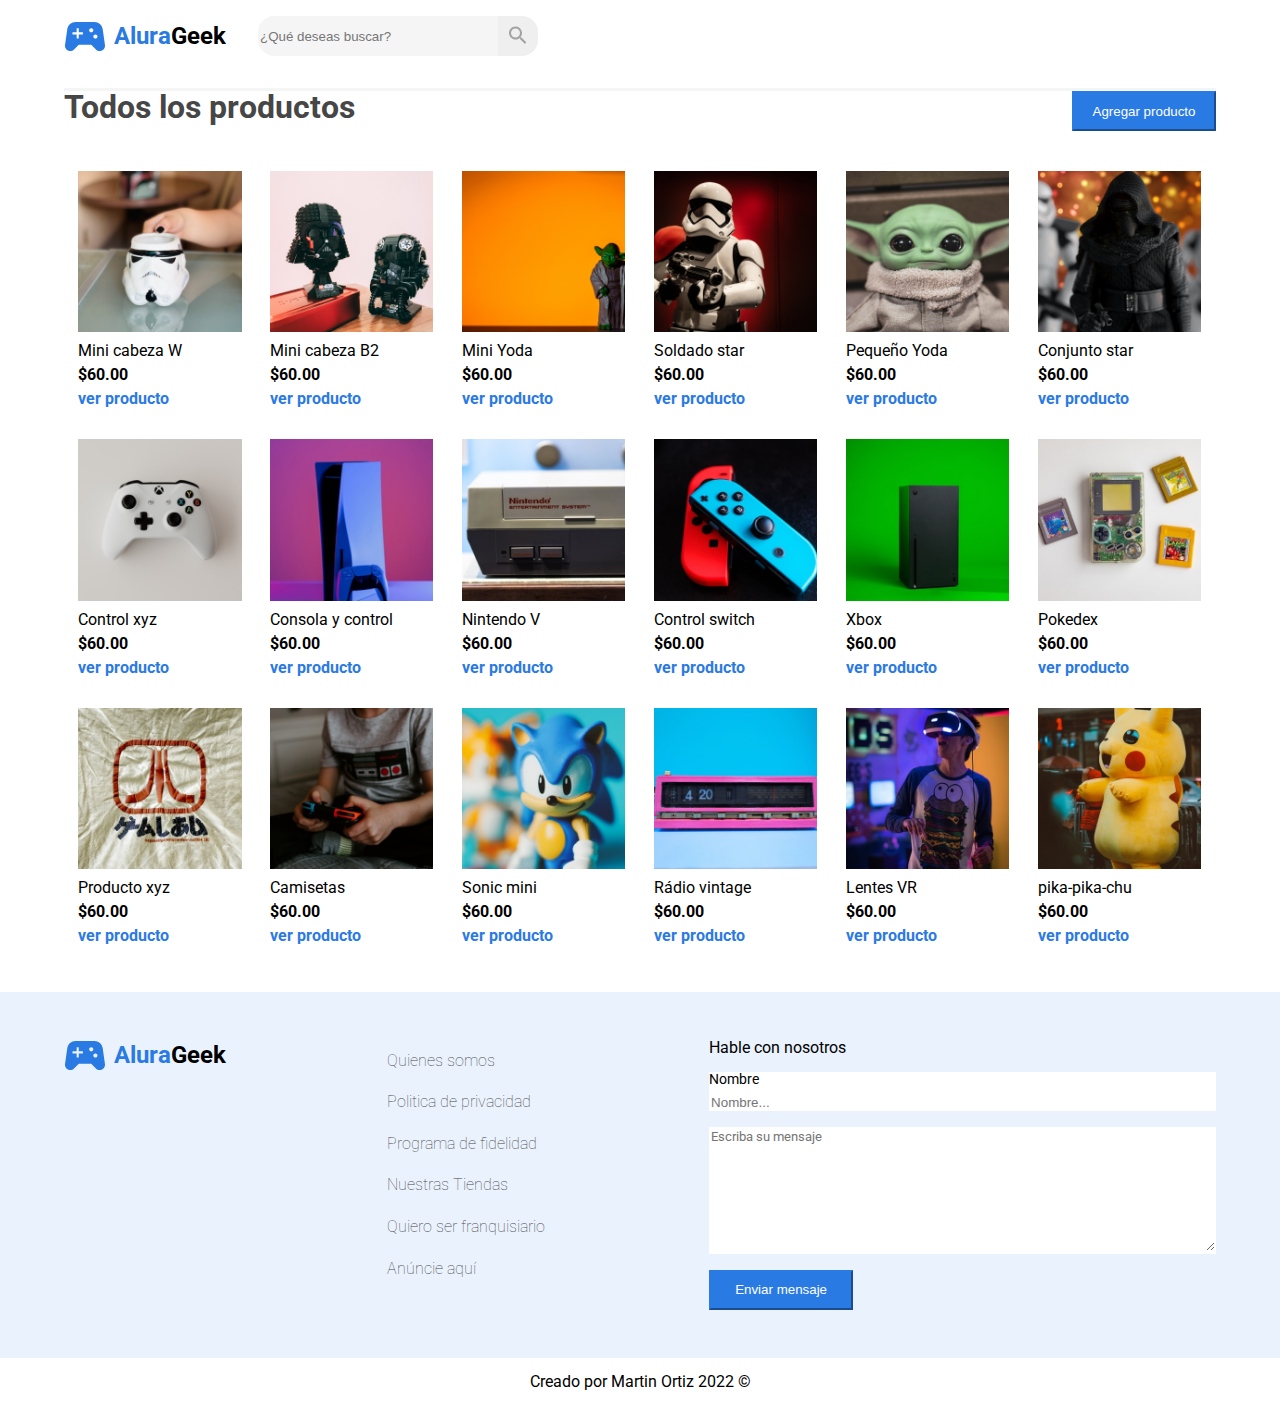
==== assets/componentes/administracion.html @ e6f4ffd6 "Diseño del lgin terminado" ====
<!DOCTYPE html>
<html lang="es">

<head>
    <meta charset="UTF-8">
    <meta http-equiv="X-UA-Compatible" content="IE=edge">
    <meta name="viewport" content="width=device-width, initial-scale=1.0">
    <link rel="preconnect" href="https://fonts.googleapis.com">
    <link rel="preconnect" href="https://fonts.gstatic.com" crossorigin>
    <link
        href="https://fonts.googleapis.com/css2?family=Montserrat:wght@300;400;700&family=Open+Sans:ital,wght@0,300;0,400;1,700&family=Roboto:ital@0;1&display=swap"
        rel="stylesheet">
    <link rel="stylesheet" href="../../assets/css/reset.css">
    <link rel="stylesheet" href="../../assets/css/colores.css">
    <link rel="stylesheet" href="../../assets/css/style.css">
    <link rel="stylesheet" href="../../assets/css/login.css">
    <link rel="shortcut icon" href="../../assets/img/logo.svg" type="image/x-icon">
    <title>Admin</title>
</head>

<body>
    <header>
        <section class="container">
            <div class="busqueda">
                <div id="logoLogin" class="logo">
                    <a class="logo" href="../../index.html">
                        <img src="../../assets/img/logo.svg" alt="">
                        <span class="alura texto-logo">Alura</span>
                        <span class="geek texto-logo">Geek</span>
                    </a>
                </div>
                <input type="search" class="input-busqueda" placeholder="¿Qué deseas buscar?" name="busqueda" id="">
                <button class="lupa"><img src="../../assets/img/buscar.svg" alt=""></button>
            </div>
        </section>

    </header>

    <main>
        <section id="administrador">
            <div class="container">

                <div class="container-seccion">
                    <div class="encabezado-seccion">
                        <h1 class="titulo-seccion">Todos los productos</h1>
                        <button id="nuevoProducto" class="boton-azul">Agregar producto</button>
                    </div>

                    <div class="contenido-seccion">

                        <div class="tarjeta-seccion">
                            <img class="imagen-producto" src="../../assets/img/starwars/starwars1.png" alt="">
                            <div class="descripcion-producto">
                                <label for="imagen-producto">Mini cabeza W</label>
                                <label class="precio" for="imagen-producto">$60.00</label>
                                <a href="#starWars">ver producto</a>
                            </div>
                        </div>

                        <div class="tarjeta-seccion">
                            <img class="imagen-producto" src="../../assets/img/starwars/starwars2.png" alt="">
                            <div class="descripcion-producto">
                                <label for="imagen-producto">Mini cabeza B2</label>
                                <label class="precio" for="imagen-producto">$60.00</label>
                                <a href="#starWars">ver producto</a>
                            </div>
                        </div>

                        <div class="tarjeta-seccion">
                            <img class="imagen-producto" src="../../assets/img/starwars/starwars3.png" alt="">
                            <div class="descripcion-producto">
                                <label for="imagen-producto">Mini Yoda</label>
                                <label class="precio" for="imagen-producto">$60.00</label>
                                <a href="#starWars">ver producto</a>
                            </div>
                        </div>

                        <div class="tarjeta-seccion">
                            <img class="imagen-producto" src="../../assets/img/starwars/starwars4.png" alt="">
                            <div class="descripcion-producto">
                                <label for="imagen-producto">Soldado star</label>
                                <label class="precio" for="imagen-producto">$60.00</label>
                                <a href="#starWars">ver producto</a>
                            </div>
                        </div>

                        <div class="tarjeta-seccion">
                            <img class="imagen-producto" src="../../assets/img/starwars/starwars5.png" alt="">
                            <div class="descripcion-producto">
                                <label for="imagen-producto">Pequeño Yoda</label>
                                <label class="precio" for="imagen-producto">$60.00</label>
                                <a href="#starWars">ver producto</a>
                            </div>
                        </div>

                        <div class="tarjeta-seccion">
                            <img class="imagen-producto" src="../../assets/img/starwars/starwars6.png" alt="">
                            <div class="descripcion-producto">
                                <label for="imagen-producto">Conjunto star</label>
                                <label class="precio" for="imagen-producto">$60.00</label>
                                <a href="#starWars">ver producto</a>
                            </div>
                        </div>

                        <div class="tarjeta-seccion">
                            <img class="imagen-producto" src="../../assets/img/consolas/consolas1.png" alt="">
                            <div class="descripcion-producto">
                                <label for="imagen-producto">Control xyz</label>
                                <label class="precio" for="imagen-producto">$60.00</label>
                                <a href="#consolas">ver producto</a>
                            </div>
                        </div>

                        <div class="tarjeta-seccion">
                            <img class="imagen-producto" src="../../assets/img/consolas/consolas2.png" alt="">
                            <div class="descripcion-producto">
                                <label for="imagen-producto">Consola y control</label>
                                <label class="precio" for="imagen-producto">$60.00</label>
                                <a href="#consolas">ver producto</a>
                            </div>
                        </div>

                        <div class="tarjeta-seccion">
                            <img class="imagen-producto" src="../../assets/img/consolas/consolas3.png" alt="">
                            <div class="descripcion-producto">
                                <label for="imagen-producto">Nintendo V</label>
                                <label class="precio" for="imagen-producto">$60.00</label>
                                <a href="#consolas">ver producto</a>
                            </div>
                        </div>

                        <div class="tarjeta-seccion">
                            <img class="imagen-producto" src="../../assets/img/consolas/consolas4.png" alt="">
                            <div class="descripcion-producto">
                                <label for="imagen-producto">Control switch</label>
                                <label class="precio" for="imagen-producto">$60.00</label>
                                <a href="#consolas">ver producto</a>
                            </div>
                        </div>

                        <div class="tarjeta-seccion">
                            <img class="imagen-producto" src="../../assets/img/consolas/consolas5.png" alt="">
                            <div class="descripcion-producto">
                                <label for="imagen-producto">Xbox</label>
                                <label class="precio" for="imagen-producto">$60.00</label>
                                <a href="#consolas">ver producto</a>
                            </div>
                        </div>

                        <div class="tarjeta-seccion">
                            <img class="imagen-producto" src="../../assets/img/consolas/consolas6.png" alt="">
                            <div class="descripcion-producto">
                                <label for="imagen-producto">Pokedex</label>
                                <label class="precio" for="imagen-producto">$60.00</label>
                                <a href="#consolas">ver producto</a>
                            </div>
                        </div>

                        <div class="tarjeta-seccion">
                            <img class="imagen-producto" src="../../assets/img/diversos/diversos1.png" alt="">
                            <div class="descripcion-producto">
                                <label for="imagen-producto">Producto xyz</label>
                                <label class="precio" for="imagen-producto">$60.00</label>
                                <a href="#diversos">ver producto</a>
                            </div>
                        </div>

                        <div class="tarjeta-seccion">
                            <img class="imagen-producto" src="../../assets/img/diversos/diversos2.png" alt="">
                            <div class="descripcion-producto">
                                <label for="imagen-producto">Camisetas</label>
                                <label class="precio" for="imagen-producto">$60.00</label>
                                <a href="#diversos">ver producto</a>
                            </div>
                        </div>

                        <div class="tarjeta-seccion">
                            <img class="imagen-producto" src="../../assets/img/diversos/diversos3.png" alt="">
                            <div class="descripcion-producto">
                                <label for="imagen-producto">Sonic mini</label>
                                <label class="precio" for="imagen-producto">$60.00</label>
                                <a href="#diversos">ver producto</a>
                            </div>
                        </div>

                        <div class="tarjeta-seccion">
                            <img class="imagen-producto" src="../../assets/img/diversos/diversos4.png" alt="">
                            <div class="descripcion-producto">
                                <label for="imagen-producto">Rádio vintage</label>
                                <label class="precio" for="imagen-producto">$60.00</label>
                                <a href="#diversos">ver producto</a>
                            </div>
                        </div>

                        <div class="tarjeta-seccion">
                            <img class="imagen-producto" src="../../assets/img/diversos/diversos5.png" alt="">
                            <div class="descripcion-producto">
                                <label for="imagen-producto">Lentes VR</label>
                                <label class="precio" for="imagen-producto">$60.00</label>
                                <a href="#diversos">ver producto</a>
                            </div>
                        </div>

                        <div class="tarjeta-seccion">
                            <img class="imagen-producto" src="../../assets/img/diversos/diversos6.png" alt="">
                            <div class="descripcion-producto">
                                <label for="imagen-producto">pika-pika-chu</label>
                                <label class="precio" for="imagen-producto">$60.00</label>
                                <a href="#diversos">ver producto</a>
                            </div>
                        </div>

                    </div>
                </div>
            </div>
        </section>

        <section id="contacto" class="contacto">
            <div class="container contacto-c">
                <div class="container-contacto">

                    <div class="contacto-logo">
                        <div class="logo">
                            <img src="../../assets/img/logo.svg" alt="">
                            <span class="alura texto-logo">Alura</span>
                            <span class="geek texto-logo">Geek</span>
                        </div>
                    </div>

                    <div class="contacto-sobreNosotros">
                        <a href="#contacto" class="link-contacto">Quienes somos</a>
                        <a href="#contacto" class="link-contacto">Politica de privacidad</a>
                        <a href="#contacto" class="link-contacto">Programa de fidelidad</a>
                        <a href="#contacto" class="link-contacto">Nuestras Tiendas</a>
                        <a href="#contacto" class="link-contacto">Quiero ser franquisiario</a>
                        <a href="#contacto" class="link-contacto">Anúncie aquí</a>
                    </div>

                    <div class="contacto-formulario">
                        <form class="formulario">
                            <h1>Hable con nosotros</h1>

                            <div class="elemento-formulario">
                                <label for="nombre">Nombre</label>
                                <input class="nombre" type="text" name="nombre" id="" placeholder="Nombre...">
                            </div>

                            <div class="elemento-formulario">
                                <textarea class="mensaje" name="mensaje" id="" rows="8"
                                    placeholder="Escriba su mensaje"></textarea>
                            </div>

                            <button class="boton-banner">Enviar mensaje</button></a>
                        </form>
                    </div>

                </div>
            </div>
        </section>

    </main>

    <footer>
        <p class="rodapie">Creado por Martin Ortiz 2022 &copy;</p>
    </footer>
</body>
<script src="../js/main.js"></script>
<script src="../js/administrador.js"></script>

</html>
---- assets/css/colores.css ----
/*--- Paleta de colores ---*/
:root{
    --color-de-fondo:#FFFFFF;
    --background: #F5F5F5;
    --background-contacto: #EAF2FD;
    --color-azul: #2A7AE4;
    --color-azul-claro: #599cf3;
    --color-texto: #464646;
}
---- assets/css/style.css ----
/*--All--*/
body{
    font-family: 'Montserrat', sans-serif;
    font-family: 'Open Sans', sans-serif;
    font-family: 'Roboto', sans-serif;
}

.container{
    display: flex;
    width: 90%;
    justify-content: space-between;
    margin: 1rem auto;
}
button{
    width: 9rem;
    height: 2.5rem;
}
button:hover{
    cursor: pointer;
}
.boton-blanco{
    color: var(--color-azul);
    border-color: var(--color-azul);
    background-color: var(--color-de-fondo);
}

.boton-blanco:hover{
    color: var(--color-de-fondo);
    background-color: var(--color-azul);
    
}
label{
    display: block;
    margin: .5rem 0;
}
a{
    text-decoration: none;
    color: var(--color-azul);
    font-weight: bold;
}
a:hover{
    cursor: pointer;
}
/*--Header--*/

.busqueda{
    display: flex;
}

.logo{
    display: flex;
    align-items: center;
}
.texto-logo{
    font-size: 1.5rem;
    font-weight: bold;
}
.alura{
    color: var(--color-azul);
    margin-left: .5rem;
}
.geek{
    color: black;
    margin-right: 2rem;
}
.input-busqueda{
    border-top-left-radius: 1rem;
    border-bottom-left-radius: 1rem;
    width: 15rem;
    background-color: var(--background);
    border: none;

}
.lupa{
    border-top-right-radius: 1rem;
    border-bottom-right-radius: 1rem;
    border: none;  
    width: 2.5rem;  

}

.login{
    color: var(--color-azul);
    border-color: var(--color-azul);
    background-color: var(--color-de-fondo);
}

.login:hover{
    color: var(--color-de-fondo);
    background-color: var(--color-azul);
    
}
/*--Area de banner*/
.cont-banner{
    display: block;
    color: var(--color-de-fondo);
}

.banner{
    background-image: url(../img/banner.jpg);
    background-position: bottom;
    background-repeat: no-repeat;
    background-size: cover;
    height: 350px;
    align-content: center;

}

.titulo{
    font-size: 52px;
    font-weight: bold;
    padding-top: 12%;
    padding-bottom: 1rem;
}
.subtitulo{
    font-size: 32px;
    padding-bottom: 1rem;
}
.boton-banner{
    background-color: var(--color-azul);
    border-color: var(--color-azul);
    color: var(--color-de-fondo);
}
.boton-banner:hover{
    background-color: var(--color-de-fondo);
    color: var(--color-azul);
}

/*--Seccion de productos--*/
.container-seccion{
    border-top: 3.5px solid var(--background);
    width: 100%;
    margin: 1rem 0;
}
.encabezado-seccion{
    width: 100%;
    display: flex;
    justify-content: space-between;
}
.titulo-seccion{
    font-size: 32px;
    font-weight: bold;
    color: var(--color-texto);
}
.contenido-seccion{
    display: flex;
    margin-top: 1.5rem;
    flex-wrap: wrap;
}

.tarjeta-seccion{
    width: 16.66%;
}
.imagen-producto{
    margin-top: 1rem;
    width: 85%;
    margin-left: 7.5%;
}
.descripcion-producto{
    display: block;
    width: 100%;
    margin-left: 7.5%;
    margin-bottom: 1rem;
}
.precio{
    font-weight: bold;
}

/*--Area de contacto--*/
.contacto{
    background-color: var(--background-contacto);
}
.container-contacto{
    width: 100%;
    margin: 3rem 0;
    display: flex;
}
.contacto-logo{
    width: 28%;
}
.contacto-sobreNosotros{
    width: 28%;
}

.link-contacto{
    display: block;
    color: var(--color-texto);
    padding: .8rem 0;
    font-weight: lighter;
}



.contacto-formulario{
    width: 44%;
}
.formulario{
    width: 100%;
}

.elemento-formulario{
    width: 100%;
    background-color: var(--color-de-fondo);
    margin: 1rem 0;
    font-family:'Roboto', sans-serif;
}
.elemento-formulario>label{
    font-size: 14px;
}
.nombre{
    width: 99%;
    border: none;
}

.mensaje{
    width: 99%;
    border: none;
}
.mensaje::placeholder{
    font-family:'Roboto', sans-serif;;
}
.boton-enviar{
    background-color: var(--color-azul);
    border-color: var(--color-azul);
}
.boton-enviar:hover{
    background-color: var(--color-de-fondo);
}

.rodapie{
    text-align: center;
    margin-bottom: 1.5rem;
}
---- assets/css/login.css ----
.container-login{
    background-color: var(--background);
}
.form-login{
    width: 35%;
    margin: 0 auto;
    padding-top: 3rem;
    padding-bottom: 3rem;
}
.titulo-login{
    font-size: 1.3rem;
    text-align: center;
    color: var(--color-texto);
}
.elemento-form{
    display: block;
    margin: 1.5rem 0;
    width: 99%;
    height: 3rem;
    font-size: 15px;
    border: none;
}
.cien{
    width: 100%;
}

.contacto-c{
    margin-top: 0;
}

.boton-azul{
    background-color: var(--color-azul);
    color: var(--color-de-fondo);
    border-color: var(--color-azul);
}
.boton-azul:hover{
    background-color: var(--color-de-fondo);
    color: var(--color-azul);
}
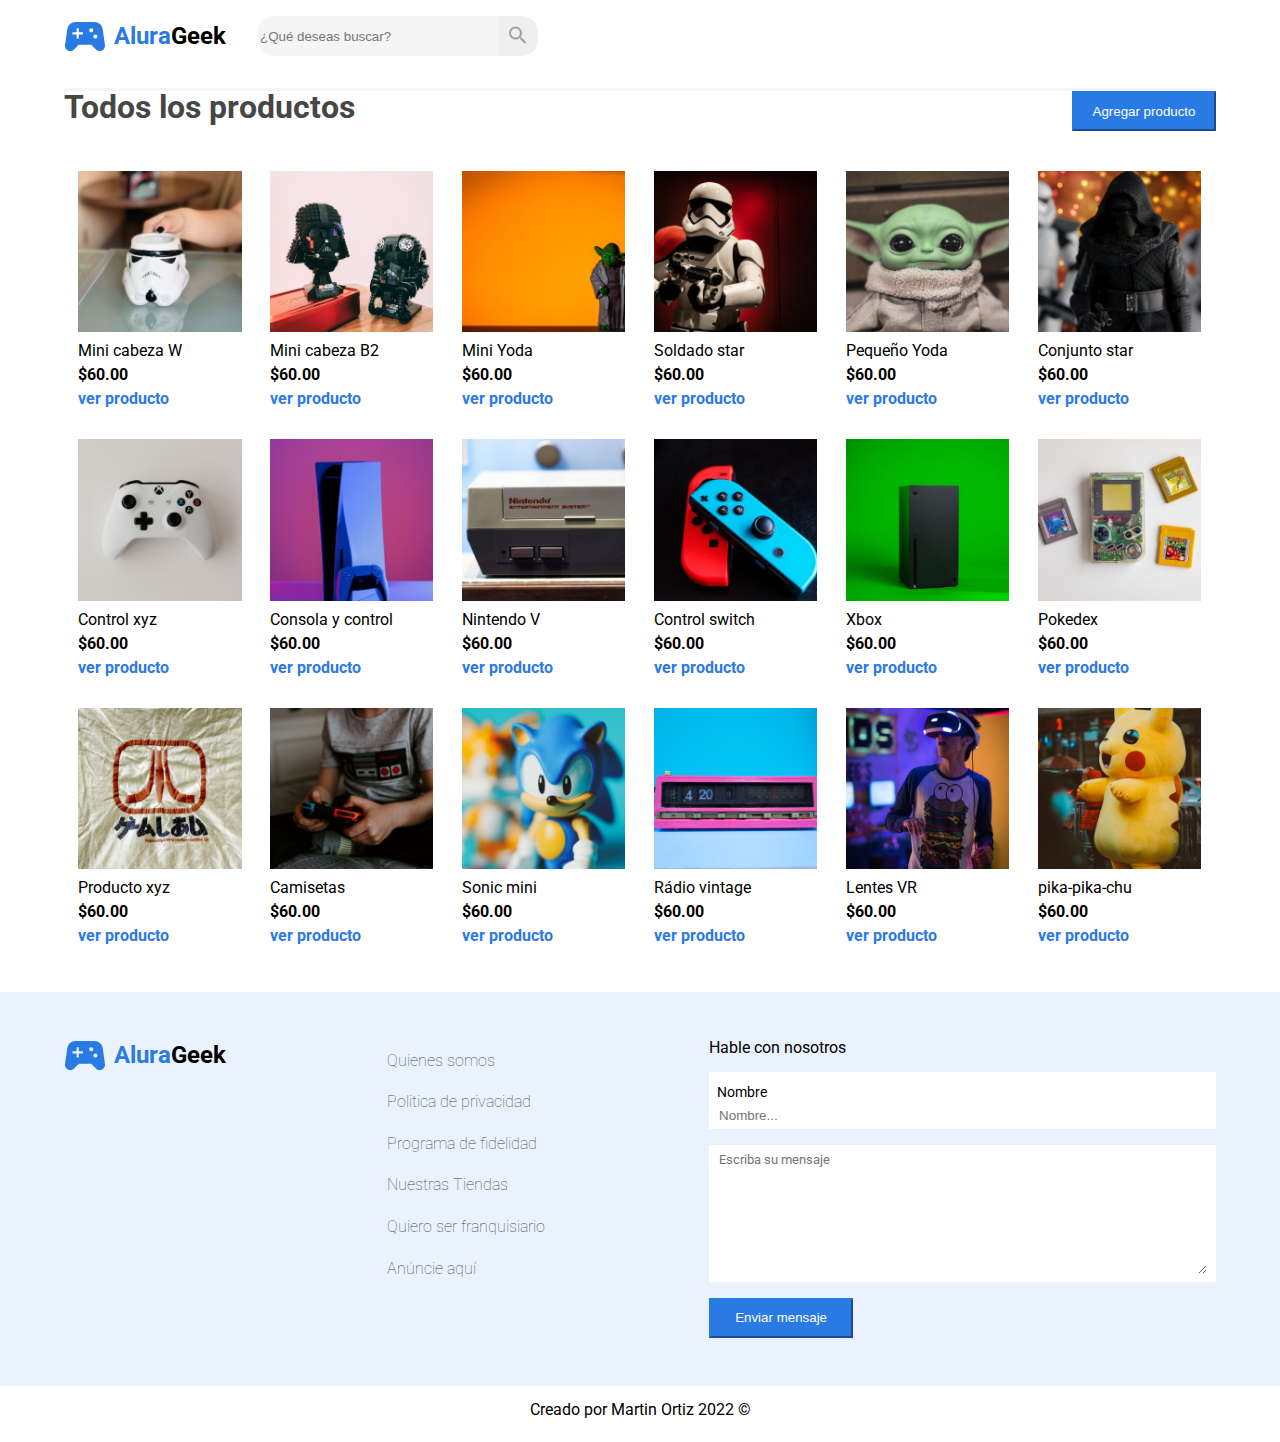
==== commit 9cabe644: "Diseño responsive terminado" ====
--- a/assets/componentes/administracion.html
+++ b/assets/componentes/administracion.html
@@ -14,6 +14,7 @@
     <link rel="stylesheet" href="../../assets/css/colores.css">
     <link rel="stylesheet" href="../../assets/css/style.css">
     <link rel="stylesheet" href="../../assets/css/login.css">
+    <link rel="stylesheet" href="../css/admin.css">
     <link rel="shortcut icon" href="../../assets/img/logo.svg" type="image/x-icon">
     <title>Admin</title>
 </head>
--- a/assets/css/style.css
+++ b/assets/css/style.css
@@ -199,8 +199,9 @@
 }
 
 .elemento-formulario{
-    width: 100%;
-    background-color: var(--color-de-fondo);
+    width: calc(100% - 16px);
+    background-color: var(--color-de-fondo);
+    padding: 5px 8px;
     margin: 1rem 0;
     font-family:'Roboto', sans-serif;
 }
@@ -233,3 +234,77 @@
 }
 
 
+
+/*---Tablet---*/
+@media only screen and (min-device-width: 768px) and (max-device-width: 980px) {
+    
+    .tarjeta-seccion{
+        width: 25%;
+    }
+    .container-contacto{
+        flex-wrap: wrap;
+        margin: 1.5rem 0;
+    }
+    .contacto-logo{
+        display: block;
+        width: 100%;
+    }
+    .contacto-sobreNosotros{
+        width: 40%;
+        
+    }
+    .contacto-formulario{
+        width: 60%;
+    }
+}
+
+/*---Mobile---*/
+@media only screen and (max-device-width: 767px) {
+    .input-busqueda{
+        display: none;
+    }
+    .lupa{
+        margin-left: 1rem;
+        border-radius: 17px;
+    }
+    .login{
+        width: 7rem;
+    }
+    .titulo{
+       font-size: 32px; 
+    }
+    .subtitulo{
+        font-size: 18px;
+    }
+    .tarjeta-seccion{
+        width: 50%;
+    }
+
+    .container-contacto{
+        display: block;
+    }
+
+    .contacto-logo{
+        width: 100%;
+       display: flex;
+       justify-content: center;
+    }
+    .geek{
+        margin-right: 0;
+    }
+    .contacto-sobreNosotros{
+        width: 100%;
+    }
+    .link-contacto{
+        padding: .4rem 0;
+        text-align: center;
+    }
+    
+    .contacto-formulario{
+        width: 100%;
+    }
+
+
+}
+
+
--- a/assets/css/login.css
+++ b/assets/css/login.css
@@ -36,4 +36,24 @@
 .boton-azul:hover{
     background-color: var(--color-de-fondo);
     color: var(--color-azul);
+}
+
+/*---Tablet---*/
+@media only screen and (min-device-width: 768px) and (max-device-width: 980px) {
+    .form-login{
+        width: 45%;
+    }
+}
+
+/*---Mobile---*/
+@media only screen and (max-device-width: 767px) {
+    .busqueda{
+        display: flex;
+        width: 100%;
+        justify-content: space-between;
+    }
+    
+    .form-login{
+        width: 90%;
+    }
 }--- a/assets/css/admin.css
+++ b/assets/css/admin.css
@@ -0,0 +1,14 @@
+/*---Tablet---*/
+@media only screen and (min-device-width: 768px) and (max-device-width: 980px) {
+    
+}
+
+/*---Mobile---*/
+@media only screen and (max-device-width: 767px) {
+    .encabezado-seccion{
+        display: block;
+    }
+    .titulo-seccion{
+        margin: 1rem 0;
+    }
+}